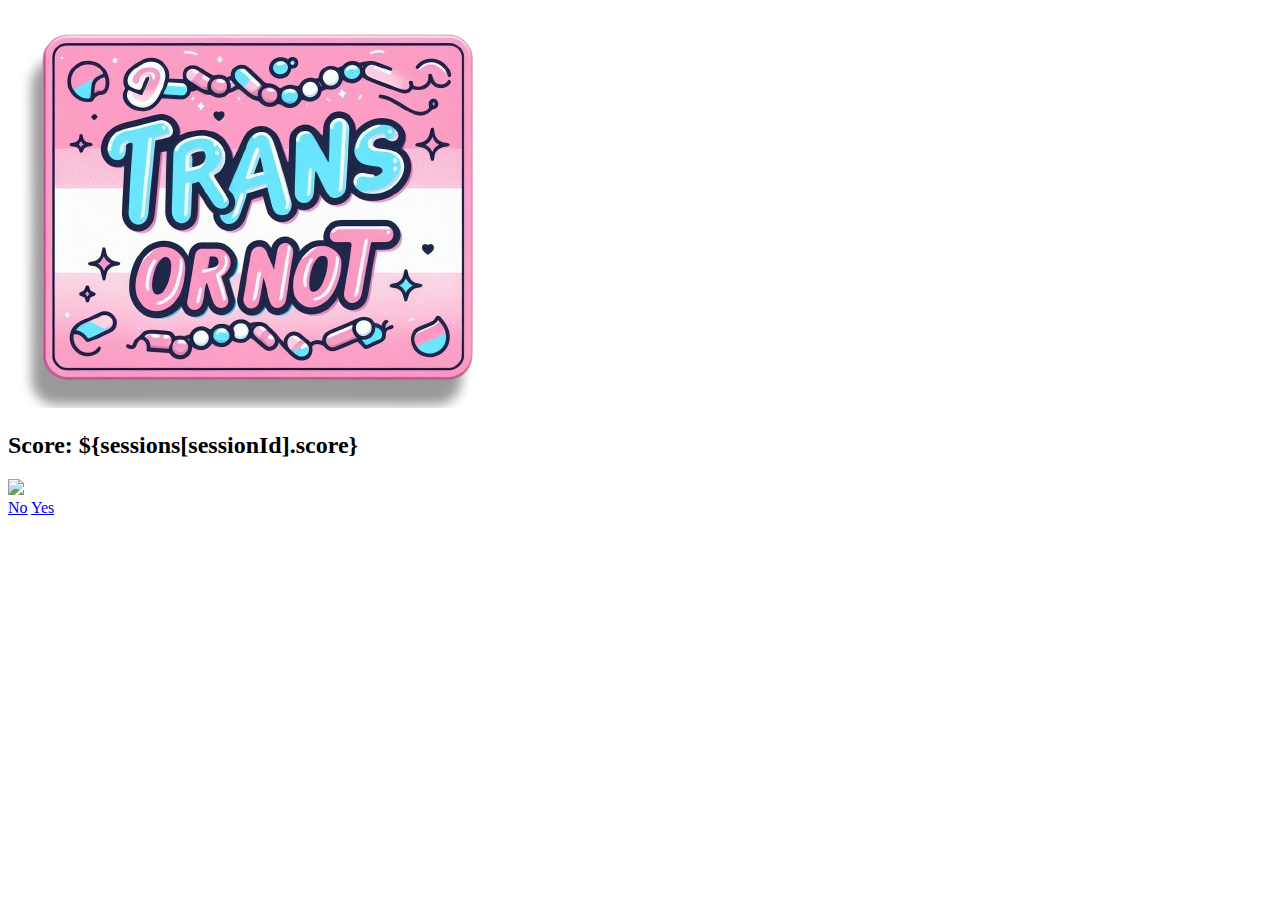
==== page_jeu.html @ 2379ac37 "2" ====
<!DOCTYPE html>
<html>
<head>
    <title>Game</title>
    <link rel="stylesheet" type="text/css" href="style.css">
</head>
<body>
    <div class="container">
        
        <a href ="/"><img src="/public/logo.png" class="logo"></a>
        <h2>Score: ${sessions[sessionId].score}</h2>
        <img src="/public/images/trans/${img_name}" class="displayedImage">
        <div class="validButtons">
            <a href="/istrans/0" class="button blueButton">No</a>
            <a href="/istrans/1${idTrans}" class="button pinkButton">Yes</a>
        </div>
    </div>
</body>
</html>
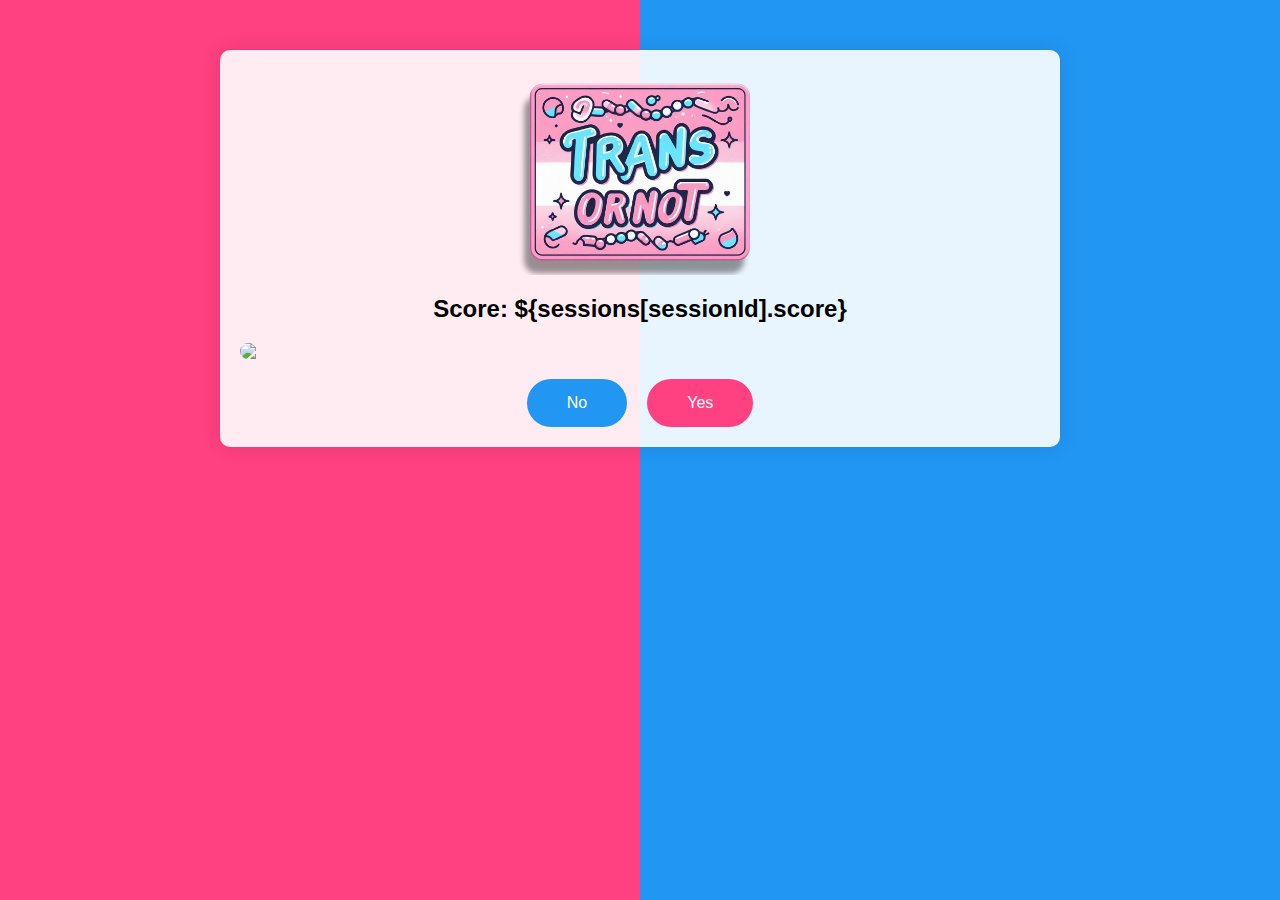
==== commit 9e1904b3: "3" ====
--- a/page_jeu.html
+++ b/page_jeu.html
@@ -2,7 +2,7 @@
 <html>
 <head>
     <title>Game</title>
-    <link rel="stylesheet" type="text/css" href="style.css">
+    <link rel="stylesheet" type="text/css" href="/public/style.css">
 </head>
 <body>
     <div class="container">
--- a/public/style.css
+++ b/public/style.css
@@ -0,0 +1,84 @@
+body {
+    font-family: Arial, sans-serif;
+    margin: 0;
+    padding: 0;
+    background-image: linear-gradient(to right, #ff4081 50%, #2196F3 50%);
+}
+
+.container {
+    max-width: 800px;
+    margin: 50px auto;
+    text-align: center;
+    background-color: rgba(255, 255, 255, 0.9);
+    border-radius: 10px;
+    box-shadow: 0 0 20px rgba(0, 0, 0, 0.1);
+    padding: 20px;
+}
+
+.logo {
+    display: block;
+    margin: 0 auto 20px;
+    max-width: 32%;
+}
+.logo_in_game {
+    display: block;
+    margin: 0 auto 20px;
+    max-width: 20%;
+}
+
+.displayedImage {
+    display: block;
+    margin: 0 auto 20px;
+    max-width: 100%;
+    max-height: 400px; /* Hauteur maximale */
+    object-fit: cover; /* Redimensionne l'image tout en conservant les proportions */
+    border-radius: 10px;
+}
+
+.validButtons {
+    display: flex;
+    justify-content: center;
+    margin-top: 20px;
+}
+
+.button {
+    display: inline-block;
+    padding: 15px 40px;
+    margin: 0 10px;
+    border-radius: 25px;
+    text-decoration: none;
+    color: #fff;
+    transition: background-color 0.3s, color 0.3s;
+}
+
+.blueButton {
+    background-color: #2196F3;
+}
+
+.pinkButton {
+    background-color: #ff4081;
+}
+
+.button:hover {
+    background-color: #0b7dda;
+    color: #fff;
+}
+
+@media screen and (max-width: 800px) {
+    .container {
+        width: 90%;
+    }
+}
+.startButton {
+    display: inline-block;
+    padding: 15px 40px;
+    border-radius: 25px;
+    text-decoration: none;
+    color: #fff;
+    background-color: #ff4081;
+    transition: background-color 0.3s, color 0.3s;
+}
+
+.startButton:hover {
+    background-color: #ff0066;
+}